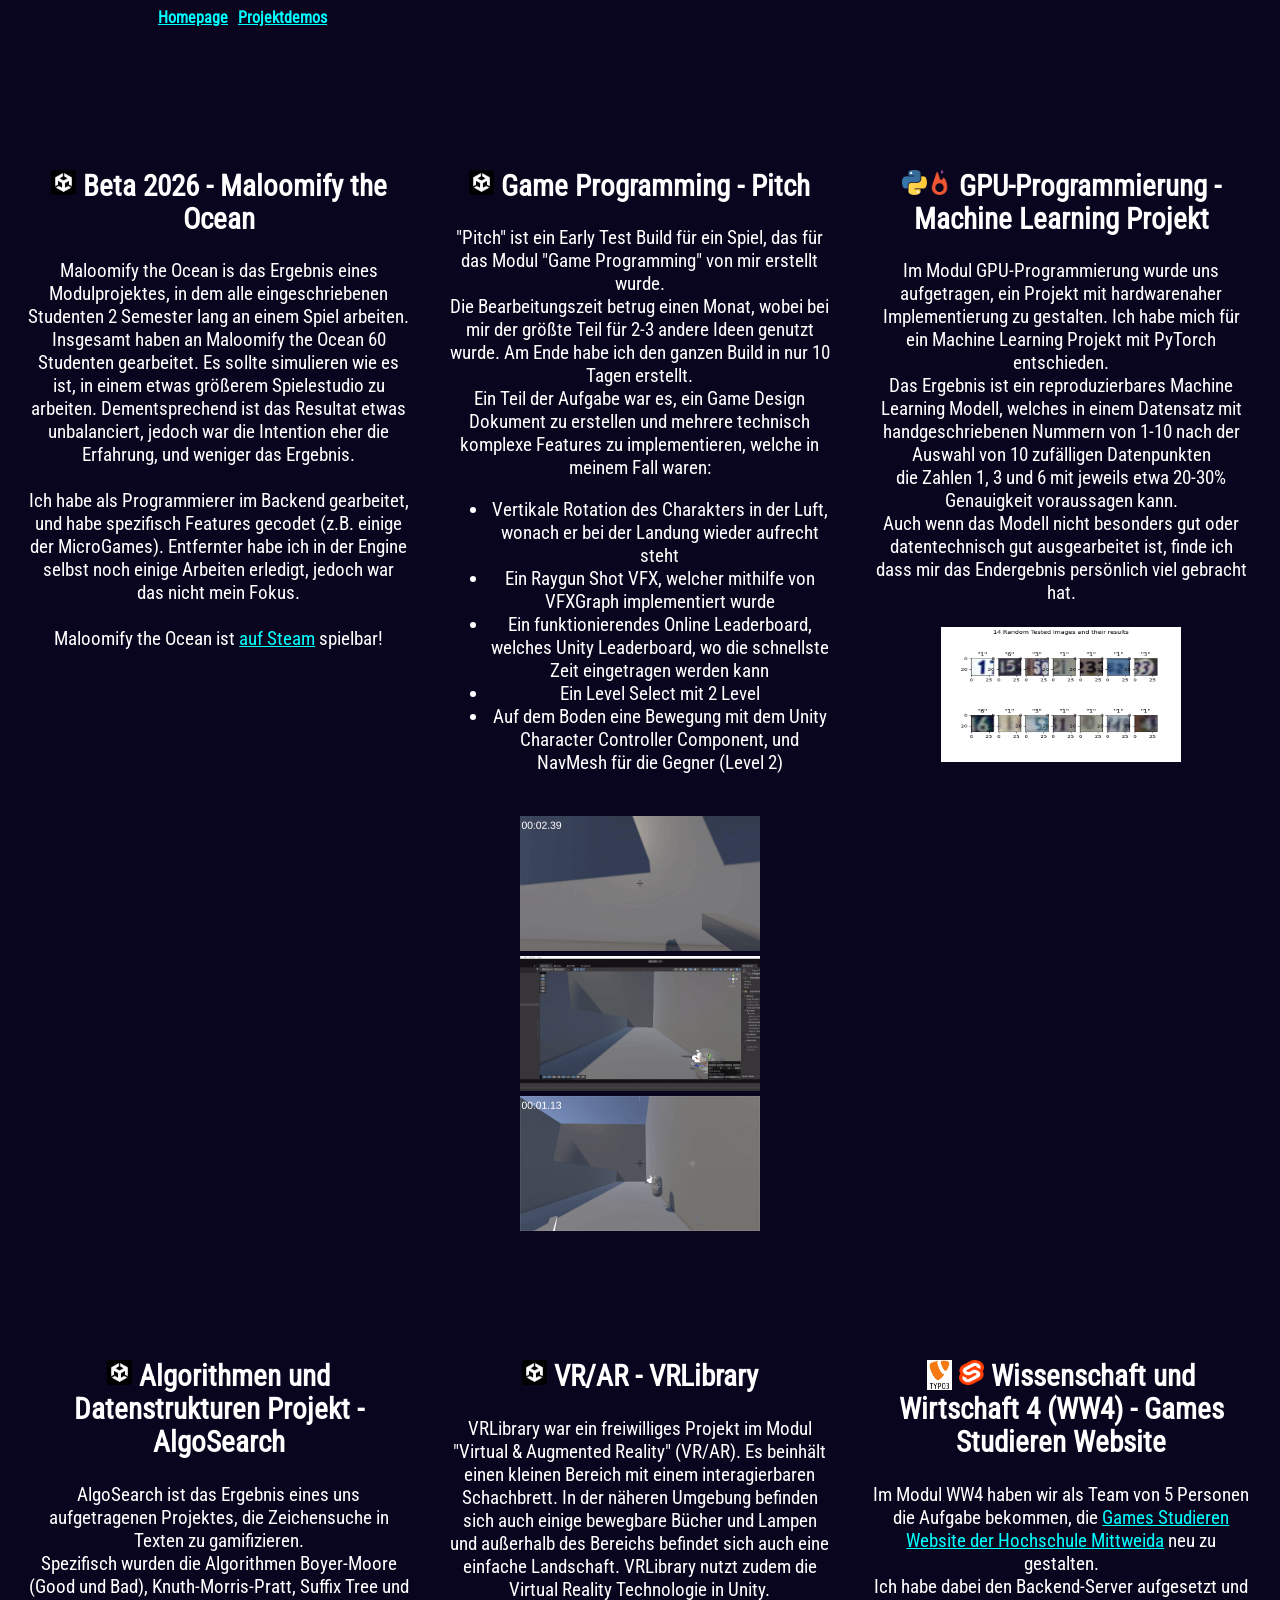
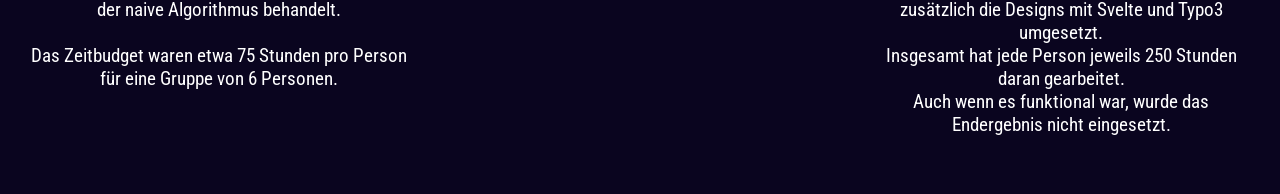
==== projects/index.html @ 4a34ccf1 "initial commit" ====
<!DOCTYPE html>

<html lang="en" xmlns="http://www.w3.org/1999/xhtml">
<head>
    <link rel="stylesheet" href="styles.css">
    <meta charset="utf-8" />
    <title>Timo L. | Meine Projekte</title>
</head>

<body>
    <nav>
        <a href="../"><b>Homepage</b></a><a style="margin-left: 10px;" href="./demos/"><b>Projektdemos</b></a>
    </nav>
    <br>
    <main>
        <div class="row">
            <div>
                
                <h2>
                    <img src="../img/unity.png" alt="Unity", title="Unity", width="25", height="25" style="vertical-align:text-top;"/> 
                    Beta 2026 - Maloomify the Ocean
                </h2>
                Maloomify the Ocean is das Ergebnis eines Modulprojektes, in dem alle eingeschriebenen Studenten 2 Semester lang an einem Spiel arbeiten. <br />
                Insgesamt haben an Maloomify the Ocean 60 Studenten gearbeitet. Es sollte simulieren wie es ist, in einem etwas größerem Spielestudio zu arbeiten.
                Dementsprechend ist das Resultat etwas unbalanciert, jedoch war die Intention eher die Erfahrung, und weniger das Ergebnis. <br /> <br />
                Ich habe als Programmierer im Backend gearbeitet, und habe spezifisch Features gecodet (z.B. einige der MicroGames).
                Entfernter habe ich in der Engine selbst noch einige Arbeiten erledigt, jedoch war das nicht mein Fokus. <br/>
                <br/>
                Maloomify the Ocean ist <a href="https://store.steampowered.com/app/4103090/Maloomify_the_Ocean/">auf Steam</a> spielbar!
            </div>
            <br/>

            <div>
                <h2>
                    <img src="../img/unity.png" alt="Unity", title="Unity", width="25", height="25" style="vertical-align:text-top;"/> 
                    Game Programming - Pitch
                </h2>
                "Pitch" ist ein Early Test Build für ein Spiel, das für das Modul "Game Programming" von mir erstellt wurde. <br/>
                Die Bearbeitungszeit betrug einen Monat, wobei bei mir der größte Teil für 2-3 andere Ideen genutzt wurde.
                Am Ende habe ich den ganzen Build in nur 10 Tagen erstellt. <br/>
                Ein Teil der Aufgabe war es, ein Game Design Dokument zu erstellen und mehrere technisch komplexe Features zu implementieren,
                welche in meinem Fall waren:
                <ul>
                    <li>Vertikale Rotation des Charakters in der Luft, wonach er bei der Landung wieder aufrecht steht</li>
                    <li>Ein Raygun Shot VFX, welcher mithilfe von VFXGraph implementiert wurde</li>
                    <li>Ein funktionierendes Online Leaderboard, welches Unity Leaderboard, wo die schnellste Zeit eingetragen werden kann</li>
                    <li>Ein Level Select mit 2 Level</li>
                    <li>Auf dem Boden eine Bewegung mit dem Unity Character Controller Component, und NavMesh für die Gegner (Level 2)</li>
                </ul>
                <br />
                <a href="../img/GameplayLoop.gif" target="_blank"><img src="../img/GameplayLoop.gif", width="240", height="135"/></a>
                <a href="../img/RaygunShot.gif" target="_blank"><img src="../img/RaygunShot.gif", width="240", height="135"/></a> 
                <a href="../img/Pitch.gif" target="_blank"><img src="../img/Pitch.gif", width="240", height="135"/></a>
            </div>

            <div>
                <h2>
                    <img src="../img/Python.png" alt="Python", title="Python" width="25", height="25" style="vertical-align:text-top;"><img src="../img/PyTorch.png" alt="PyTorch", title="PyTorch" width="25", height="25" style="vertical-align:text-top;">
                    GPU-Programmierung - Machine Learning Projekt
                </h2>
                Im Modul GPU-Programmierung wurde uns aufgetragen, ein Projekt mit hardwarenaher Implementierung zu gestalten.
                Ich habe mich für ein Machine Learning Projekt mit PyTorch entschieden. <br />
                Das Ergebnis ist ein reproduzierbares Machine Learning Modell, welches in einem Datensatz mit handgeschriebenen Nummern von 1-10
                nach der Auswahl von 10 zufälligen Datenpunkten <br />
                die Zahlen 1, 3 und 6 mit jeweils etwa 20-30% Genauigkeit voraussagen kann. <br />
                Auch wenn das Modell nicht besonders gut oder datentechnisch gut ausgearbeitet ist, finde ich dass mir das Endergebnis persönlich viel gebracht hat. <br /><br />
                <a href="../img/Figure_1.png", target="_blank"><img src="../img/Figure_1.png", width="240", height="135"></a>
            </div>
            <br/>
        </div>

        <div class="row">
             <div>
                <h2>
                    <img src="../img/unity.png" alt="Unity", title="Unity", width="25", height="25" style="vertical-align:text-top;"/> 
                    Algorithmen und Datenstrukturen Projekt - AlgoSearch
                </h2>
                AlgoSearch ist das Ergebnis eines uns aufgetragenen Projektes, die Zeichensuche in Texten zu gamifizieren.<br/>
                Spezifisch wurden die Algorithmen Boyer-Moore (Good und Bad), Knuth-Morris-Pratt, Suffix Tree und der naive Algorithmus behandelt.<br/>
                <br/>
                Das Zeitbudget waren etwa 75 Stunden pro Person für eine Gruppe von 6 Personen.
            </div>
            <br/>

            <div>
                <h2>
                    <img src="../img/unity.png" alt="Unity", title="Unity", width="25", height="25" style="vertical-align:text-top;"/> 
                    VR/AR - VRLibrary
                </h2>
                VRLibrary war ein freiwilliges Projekt im Modul "Virtual & Augmented Reality" (VR/AR). Es beinhält einen kleinen Bereich mit einem
                interagierbaren Schachbrett. In der näheren Umgebung befinden sich auch einige bewegbare Bücher und Lampen und außerhalb des Bereichs befindet
                sich auch eine einfache Landschaft. VRLibrary nutzt zudem die Virtual Reality Technologie in Unity.
            </div>
            
            <div>
                <h2>
                    <img src="../img/Typo3.png" alt="Typo3", title="Typo3" width="25", height="30" style="vertical-align:text-top;"> <img src="../img/svelte.png" alt="Svelte", title="Svelte" width="25", height="25" style="vertical-align:text-top;"> 
                    Wissenschaft und Wirtschaft 4 (WW4) - Games Studieren Website
                </h2>
                Im Modul WW4 haben wir als Team von 5 Personen die Aufgabe bekommen, die <a href="https://games-studieren.hs-mittweida.de/" target="_blank">Games Studieren Website der Hochschule Mittweida</a>
                neu zu gestalten. <br />
                Ich habe dabei den Backend-Server aufgesetzt und zusätzlich die Designs mit Svelte und Typo3 umgesetzt. <br />
                Insgesamt hat jede Person jeweils 250 Stunden daran gearbeitet. <br />
                Auch wenn es funktional war, wurde das Endergebnis nicht eingesetzt.
            </div>

        </div>
    </main>
</body>
</html>
---- projects/styles.css ----
@font-face {
    font-family: "Roboto Condensed";
    src: url(../font/roboto-condensed-regular.woff2) format("woff2");
}

html {
    font-family: "Roboto Condensed";
    padding: 0;
    margin: 0;
    overflow: auto;
    --fore: hsl(253, 74%, 85%);
    --back: hsl(253, 74%, 7%);
}

body {
    color: white;
    background-color: var(--back);

    text-align: center;
    display: flex;
    justify-content: center;
    flex-flow: column;

}

a:link {
    color: cyan;
}

a:visited {
    color: darkcyan;
}

main {
    font-size: 19px;
    display: flex;
    flex-flow: column;
    justify-content: space-between;
    align-items: center;

    margin-top: 50px;
    /* width: 1340px;
    height: 850px; */
    background-color: var(--back);
    color: white;
}

main div{
    margin: 0 20px;
    flex-grow: 1;
}

div.row {
    margin: 50px 0;
    display: flex;
    flex-flow: row;
    justify-content: space-evenly;
    align-items: flex-start;
}

div.row div {
    flex-grow: 1;
    flex-basis: 750px;
}

nav {
    margin-left: 150px;
    text-align: left;
}
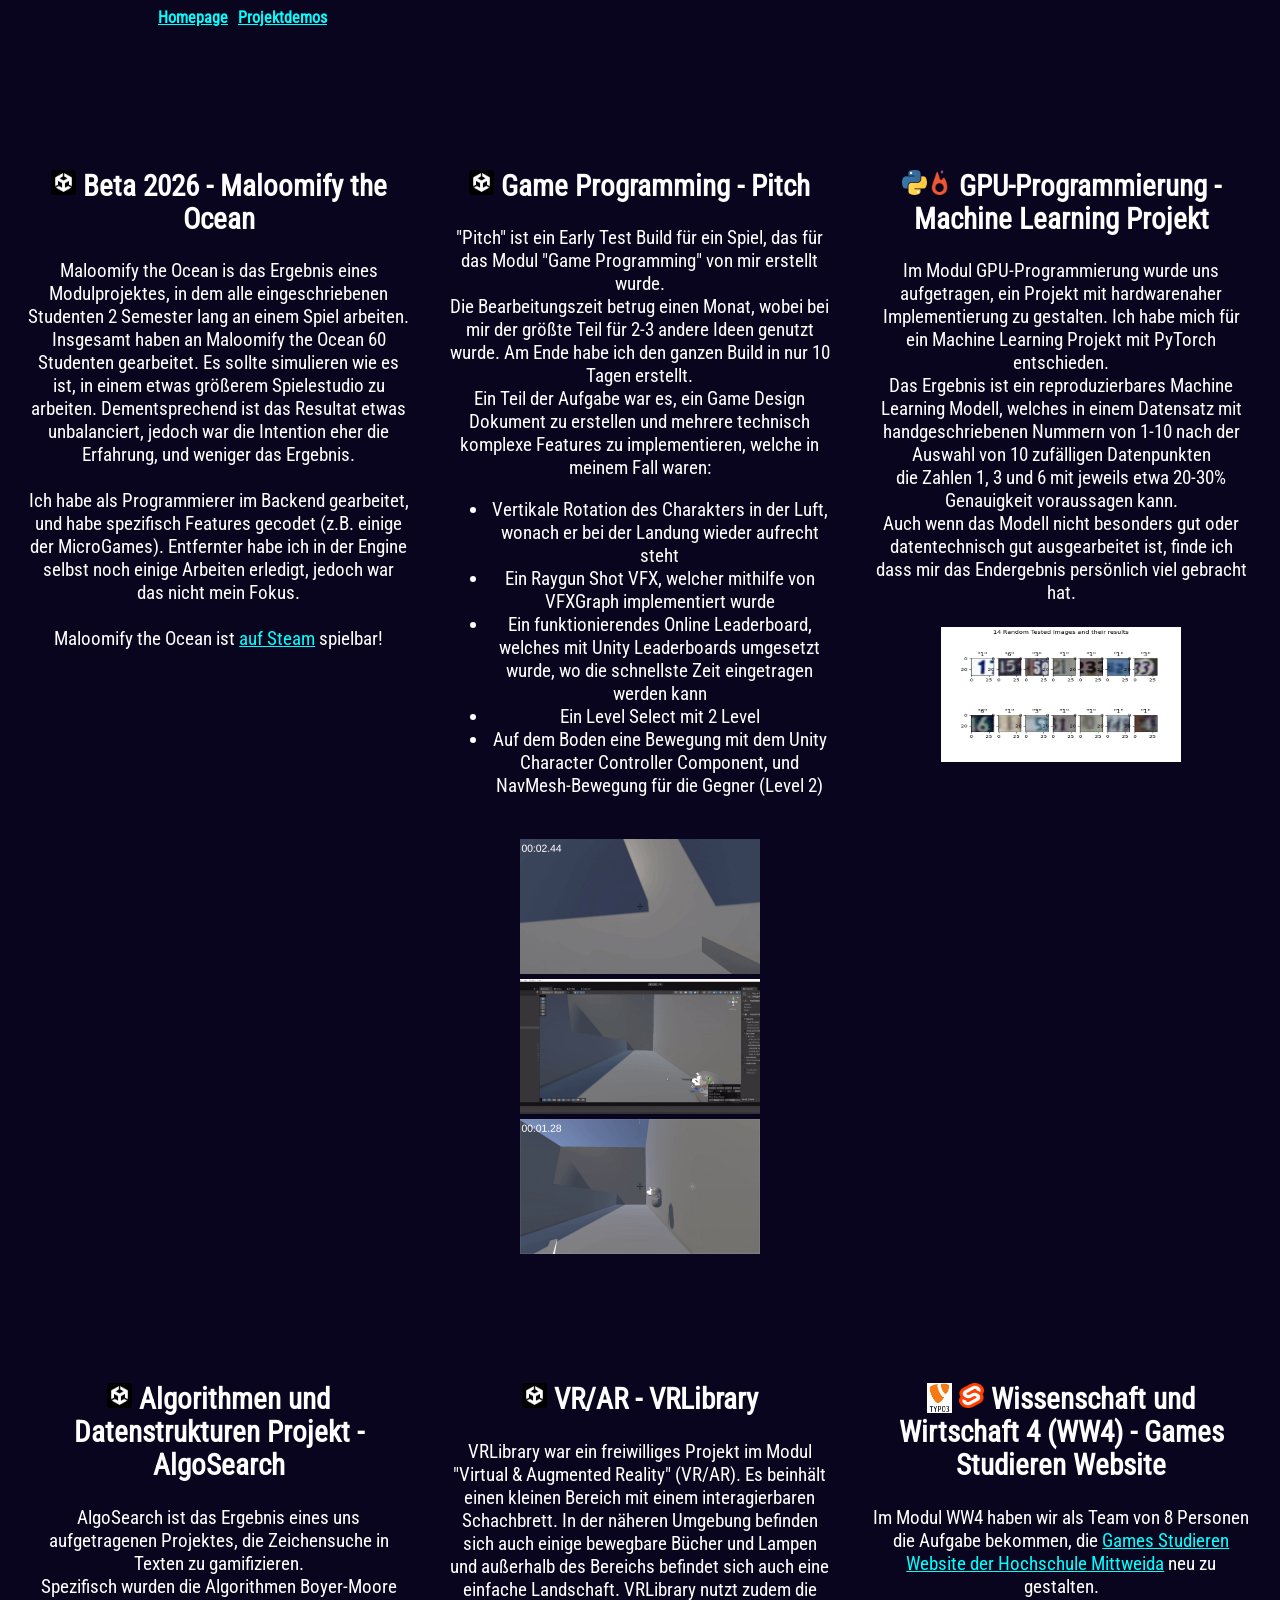
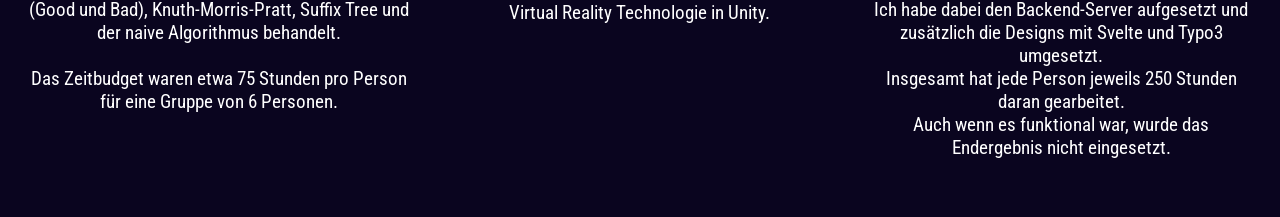
==== commit 28550b96: "change some things" ====
--- a/projects/index.html
+++ b/projects/index.html
@@ -43,9 +43,9 @@
                 <ul>
                     <li>Vertikale Rotation des Charakters in der Luft, wonach er bei der Landung wieder aufrecht steht</li>
                     <li>Ein Raygun Shot VFX, welcher mithilfe von VFXGraph implementiert wurde</li>
-                    <li>Ein funktionierendes Online Leaderboard, welches Unity Leaderboard, wo die schnellste Zeit eingetragen werden kann</li>
+                    <li>Ein funktionierendes Online Leaderboard, welches mit Unity Leaderboards umgesetzt wurde, wo die schnellste Zeit eingetragen werden kann</li>
                     <li>Ein Level Select mit 2 Level</li>
-                    <li>Auf dem Boden eine Bewegung mit dem Unity Character Controller Component, und NavMesh für die Gegner (Level 2)</li>
+                    <li>Auf dem Boden eine Bewegung mit dem Unity Character Controller Component, und NavMesh-Bewegung für die Gegner (Level 2)</li>
                 </ul>
                 <br />
                 <a href="../img/GameplayLoop.gif" target="_blank"><img src="../img/GameplayLoop.gif", width="240", height="135"/></a>
@@ -97,7 +97,7 @@
                     <img src="../img/Typo3.png" alt="Typo3", title="Typo3" width="25", height="30" style="vertical-align:text-top;"> <img src="../img/svelte.png" alt="Svelte", title="Svelte" width="25", height="25" style="vertical-align:text-top;"> 
                     Wissenschaft und Wirtschaft 4 (WW4) - Games Studieren Website
                 </h2>
-                Im Modul WW4 haben wir als Team von 5 Personen die Aufgabe bekommen, die <a href="https://games-studieren.hs-mittweida.de/" target="_blank">Games Studieren Website der Hochschule Mittweida</a>
+                Im Modul WW4 haben wir als Team von 8 Personen die Aufgabe bekommen, die <a href="https://games-studieren.hs-mittweida.de/" target="_blank">Games Studieren Website der Hochschule Mittweida</a>
                 neu zu gestalten. <br />
                 Ich habe dabei den Backend-Server aufgesetzt und zusätzlich die Designs mit Svelte und Typo3 umgesetzt. <br />
                 Insgesamt hat jede Person jeweils 250 Stunden daran gearbeitet. <br />
